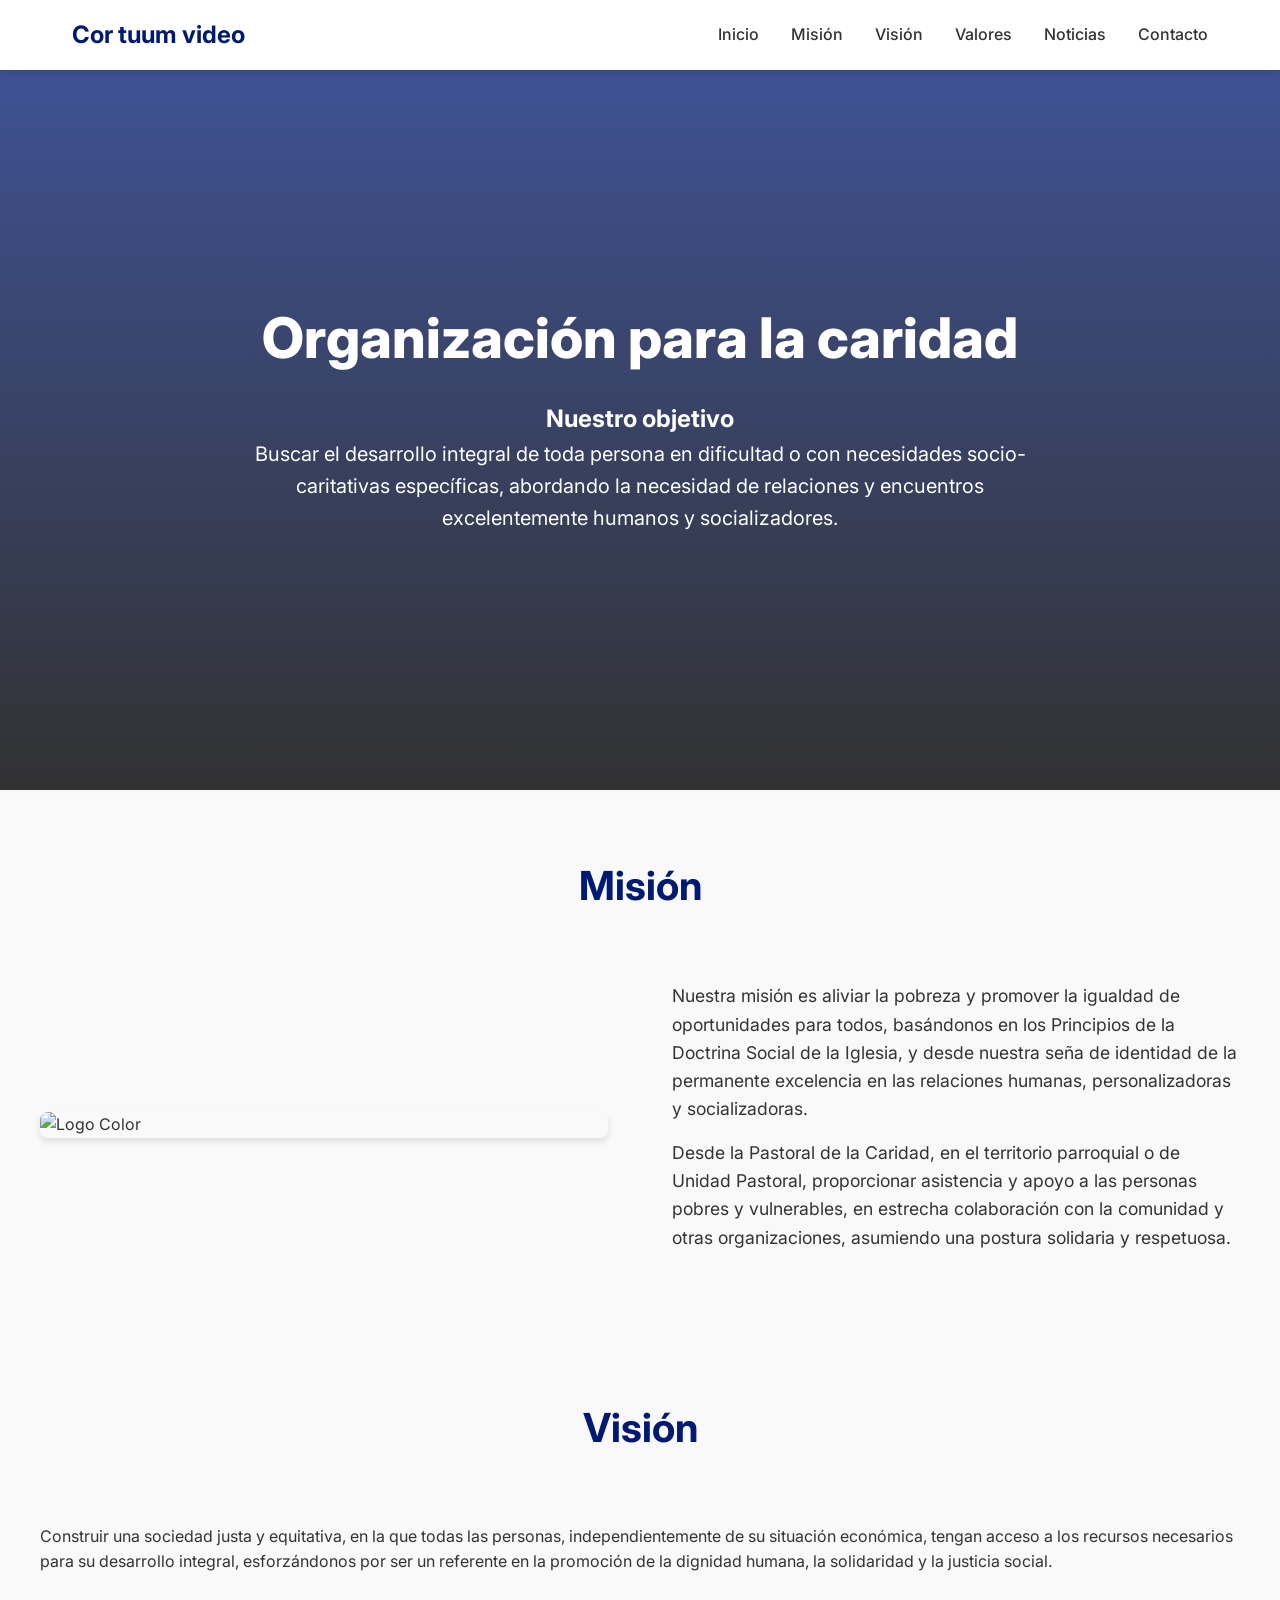
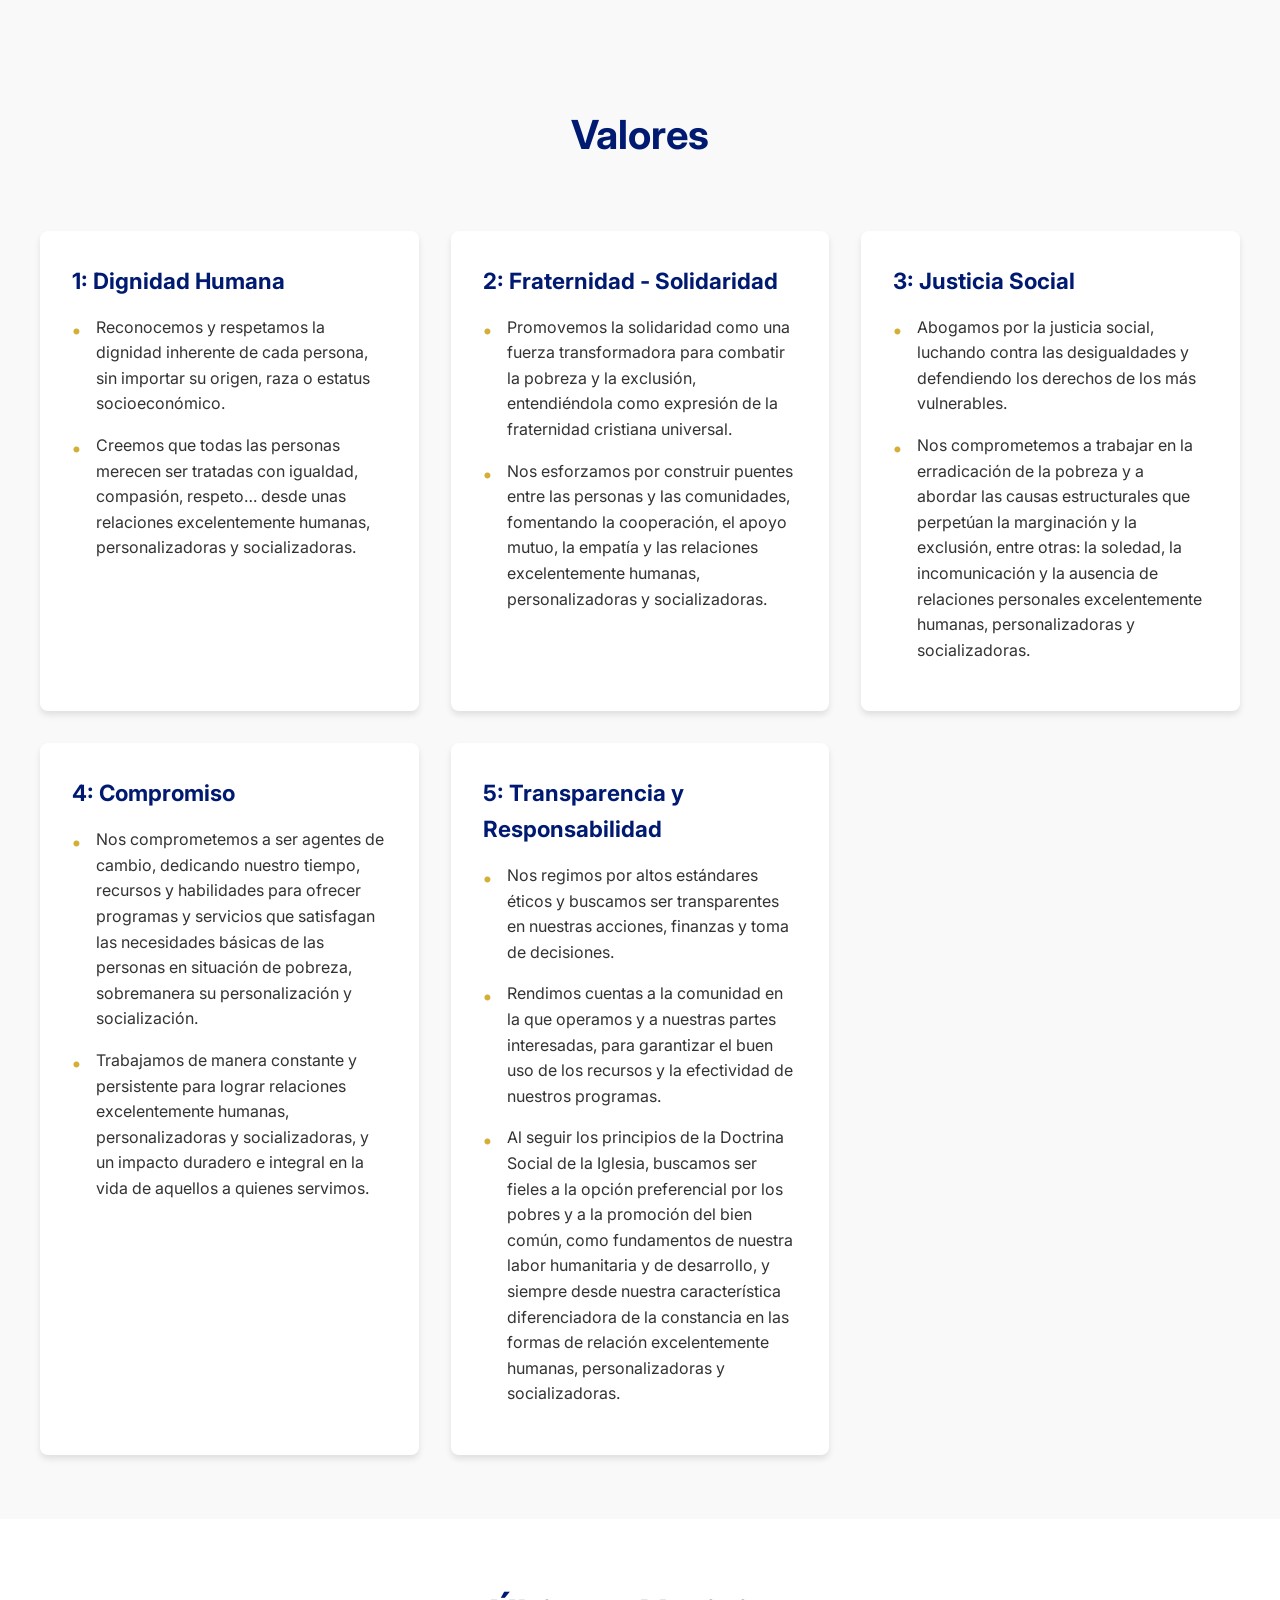
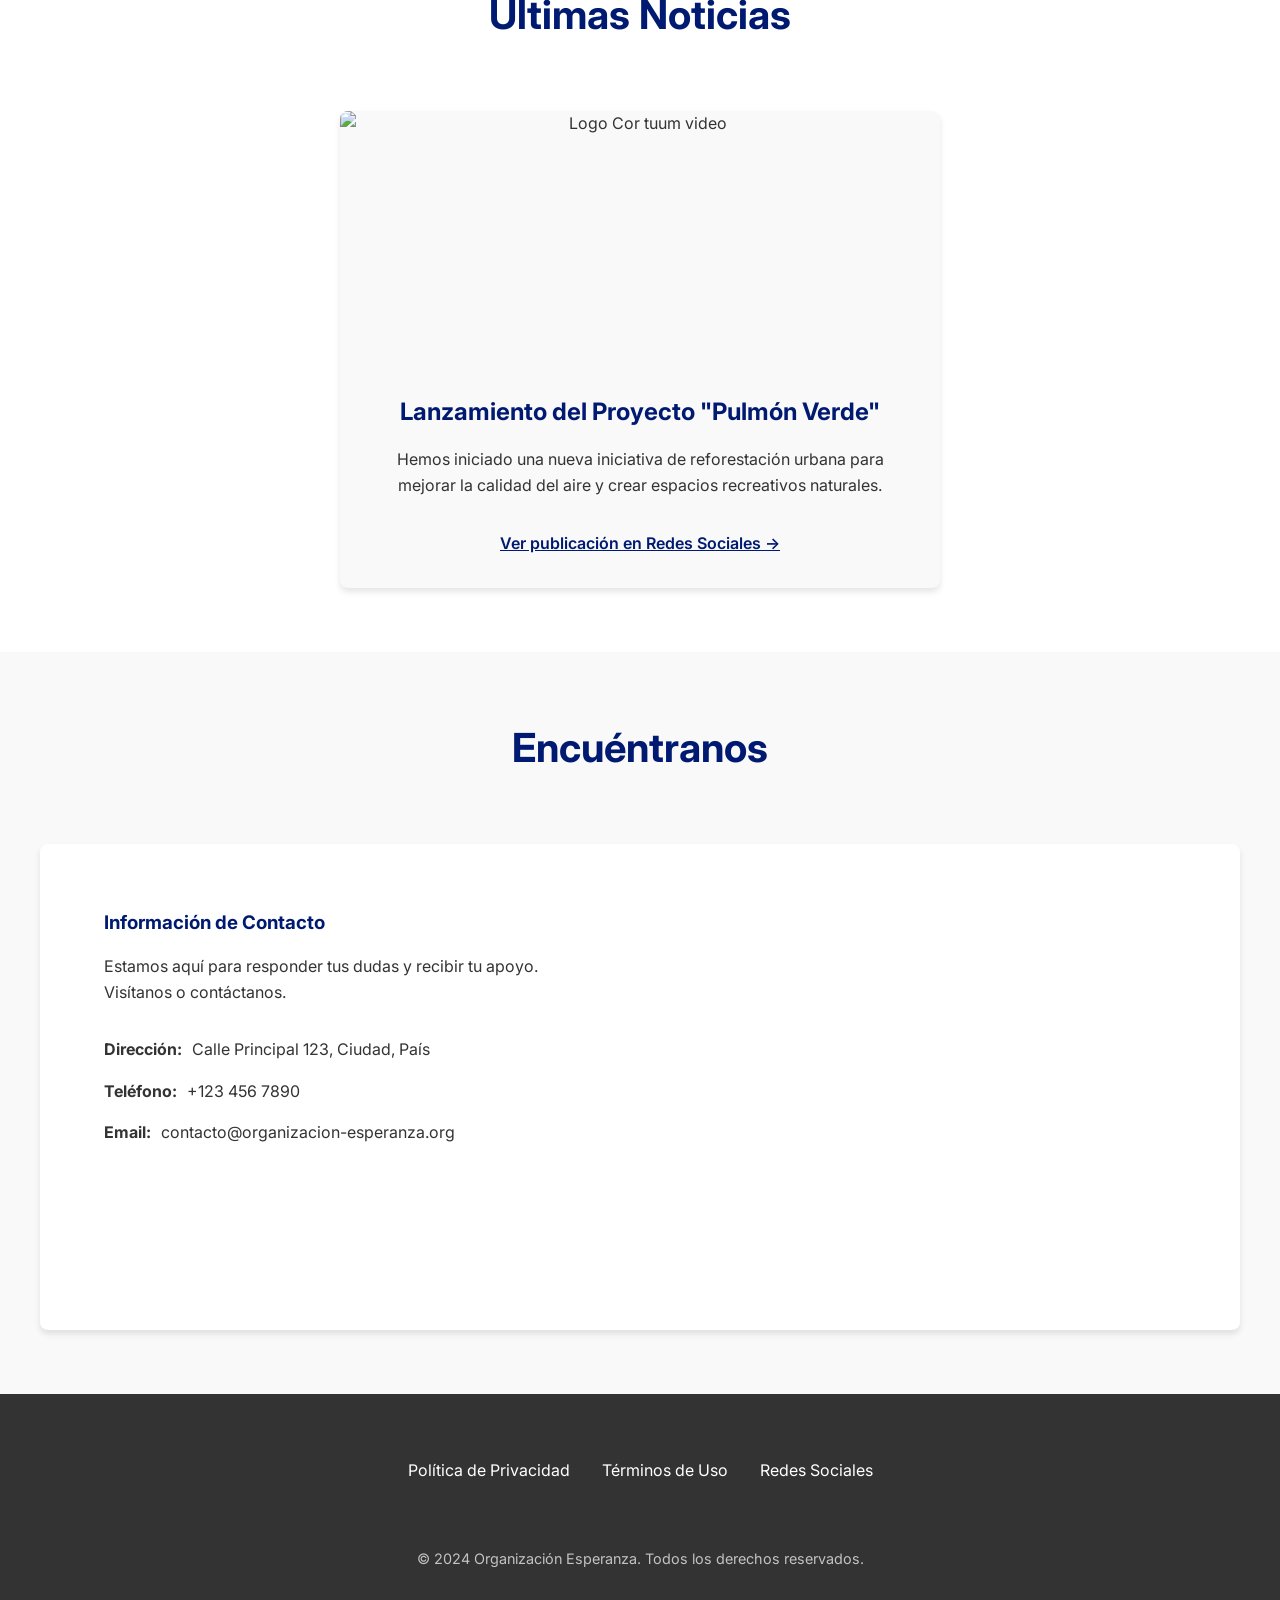
==== index.html @ d8dadf10 "Rename pagina.html to index.html" ====
<!DOCTYPE html>
<html lang="es">

<head>
    <meta charset="UTF-8">
    <meta name="viewport" content="width=device-width, initial-scale=1.0">
    <title>Cor tuum video</title>
    <meta name="description"
        content="Organización dedicada a ayudar a quienes más lo necesitan. Conoce nuestra labor y únete a nosotros.">

    <!-- Google Fonts -->
    <link rel="preconnect" href="https://fonts.googleapis.com">
    <link rel="preconnect" href="https://fonts.gstatic.com" crossorigin>
    <link href="https://fonts.googleapis.com/css2?family=Inter:wght@300;400;500;600;700;800&display=swap"
        rel="stylesheet">

    <!-- CSS -->
    <link rel="stylesheet" href="style.css">
</head>

<body>

    <!-- Header -->
    <header>
        <div class="nav-container">
            <a href="#" class="logo">Cor tuum video</a>
            <ul class="nav-links">
                <li><a href="#inicio">Inicio</a></li>
                <li><a href="#mision">Misión</a></li>
                <li><a href="#vision">Visión</a></li>
                <li><a href="#valores">Valores</a></li>
                <li><a href="#noticias">Noticias</a></li>
                <li><a href="#contacto">Contacto</a></li>
            </ul>
        </div>
    </header>


    <section id="inicio" class="hero">
        <div class="hero-content">
            <h1>Organización para la caridad</h1>
            <h2>Nuestro objetivo</h2>
            <p>Buscar el desarrollo integral de toda persona en dificultad o con necesidades socio-caritativas
                específicas, abordando la necesidad de relaciones y encuentros excelentemente humanos y socializadores.
            </p>
        </div>
    </section>

    <!-- About Section -->
    <section id="mision" class="about">
        <div class="container">
            <h2 class="section-title">Misión</h2>
            <div class="about-grid">
                <div class="about-image">
                    <img src="C:\Users\pable\Documents\Cortuum\imagenes\LogoColor.jpg" alt="Logo Color">
                </div>
                <div class="about-text">
                    <p>Nuestra misión es aliviar la pobreza y promover la igualdad de oportunidades para todos,
                        basándonos en los Principios de la Doctrina Social de la Iglesia, y desde nuestra seña de
                        identidad de la
                        permanente excelencia en las relaciones humanas, personalizadoras y socializadoras.
                    </p>
                    <p>Desde la Pastoral de la Caridad, en el territorio parroquial o de Unidad Pastoral, proporcionar
                        asistencia y apoyo
                        a las personas pobres y vulnerables, en estrecha colaboración con la comunidad y otras
                        organizaciones, asumiendo una postura solidaria y respetuosa.
                    </p>
                </div>
            </div>
        </div>
    </section>

    <!-- Impact Section -->
    <section id="vision">
        <div class="container">
            <h2 class="section-title">Visión</h2>
            <p>Construir una sociedad justa y equitativa, en la que todas las personas, independientemente de su
                situación económica,
                tengan acceso a los recursos necesarios para su desarrollo integral, esforzándonos por ser un referente
                en la promoción de la dignidad
                humana, la solidaridad y la justicia social.
            </p>
        </div>
    </section>

    <!-- Valores Section -->
    <section id="valores" class="valores">
        <div class="container">
            <h2 class="section-title">Valores</h2>
            <div class="valores-grid">
                <div class="valor-card">
                    <div class="valor-header">
                        <h3>1: Dignidad Humana</h3>
                    </div>
                    <ul class="valor-list">
                        <li>Reconocemos y respetamos la dignidad inherente de cada persona, sin importar su origen, raza
                            o estatus socioeconómico.</li>
                        <li>Creemos que todas las personas merecen ser tratadas con igualdad, compasión, respeto… desde
                            unas relaciones excelentemente humanas, personalizadoras y socializadoras.</li>
                    </ul>
                </div>
                <div class="valor-card">
                    <div class="valor-header">
                        <h3>2: Fraternidad - Solidaridad</h3>
                    </div>
                    <ul class="valor-list">
                        <li>Promovemos la solidaridad como una fuerza transformadora para combatir la pobreza y la
                            exclusión, entendiéndola como expresión de la fraternidad cristiana universal.</li>
                        <li>Nos esforzamos por construir puentes entre las personas y las comunidades, fomentando la
                            cooperación, el apoyo mutuo, la empatía y las relaciones excelentemente humanas,
                            personalizadoras y socializadoras.</li>
                    </ul>
                </div>
                <div class="valor-card">
                    <div class="valor-header">
                        <h3>3: Justicia Social</h3>
                    </div>
                    <ul class="valor-list">
                        <li>Abogamos por la justicia social, luchando contra las desigualdades y defendiendo los
                            derechos de los más vulnerables.</li>
                        <li>Nos comprometemos a trabajar en la erradicación de la pobreza y a abordar las causas
                            estructurales que perpetúan la marginación y la exclusión, entre otras: la soledad, la
                            incomunicación y la ausencia de relaciones personales excelentemente humanas,
                            personalizadoras y socializadoras.</li>
                    </ul>
                </div>
                <div class="valor-card">
                    <div class="valor-header">
                        <h3>4: Compromiso</h3>
                    </div>
                    <ul class="valor-list">
                        <li>Nos comprometemos a ser agentes de cambio, dedicando nuestro tiempo, recursos y habilidades
                            para ofrecer programas y servicios que satisfagan las necesidades básicas de las personas en
                            situación de pobreza, sobremanera su personalización y socialización.</li>
                        <li>Trabajamos de manera constante y persistente para lograr relaciones excelentemente humanas,
                            personalizadoras y socializadoras, y un impacto duradero e integral en la vida de aquellos a
                            quienes servimos.</li>
                    </ul>
                </div>
                <div class="valor-card">
                    <div class="valor-header">
                        <h3>5: Transparencia y Responsabilidad</h3>
                    </div>
                    <ul class="valor-list">
                        <li>Nos regimos por altos estándares éticos y buscamos ser transparentes en nuestras acciones,
                            finanzas y toma de decisiones.</li>
                        <li>Rendimos cuentas a la comunidad en la que operamos y a nuestras partes interesadas, para
                            garantizar el buen uso de los recursos y la efectividad de nuestros programas.</li>
                        <li>Al seguir los principios de la Doctrina Social de la Iglesia, buscamos ser fieles a la
                            opción preferencial por los pobres y a la promoción del bien común, como fundamentos de
                            nuestra labor humanitaria y de desarrollo, y siempre desde nuestra característica
                            diferenciadora de la constancia en las formas de relación excelentemente humanas,
                            personalizadoras y socializadoras.</li>
                    </ul>
                </div>
            </div>
        </div>
    </section>
    <section id="noticias" class="news">
        <div class="container">
            <h2 class="section-title">Últimas Noticias</h2>
            <div class="news-grid">
                <div class="news-card">
                    <div class="news-image">
                        <img src="C:\Users\pable\Documents\Cortuum\imagenes\LogoColor.jpg" alt="Logo Cor tuum video">
                    </div>
                    <div class="news-content">
                        <h3>Lanzamiento del Proyecto "Pulmón Verde"</h3>
                        <p>Hemos iniciado una nueva iniciativa de reforestación urbana para mejorar la calidad del aire
                            y
                            crear espacios recreativos naturales.</p>
                        <a href="https://twitter.com/organiazcion_esperanza" target="_blank" class="news-link">Ver
                            publicación en Redes Sociales &rarr;</a>
                    </div>
                </div>
            </div>
        </div>
    </section>

    <!-- Contact & Map Section -->
    <section id="contacto" class="contact">
        <div class="container">
            <h2 class="section-title">Encuéntranos</h2>
            <div class="contact-container">
                <div class="contact-info">
                    <h3>Información de Contacto</h3>
                    <p>Estamos aquí para responder tus dudas y recibir tu apoyo. Visítanos o contáctanos.</p>

                    <ul class="contact-details">
                        <li>
                            <strong>Dirección:</strong> Calle Principal 123, Ciudad, País
                        </li>
                        <li>
                            <strong>Teléfono:</strong> +123 456 7890
                        </li>
                        <li>
                            <strong>Email:</strong> contacto@organizacion-esperanza.org
                        </li>
                    </ul>
                </div>
                <div class="map-container">
                    <!-- Google Maps Placeholder -->
                    <iframe
                        src="https://www.google.com/maps/embed?pb=!1m18!1m12!1m3!1d3037.640578631!2d-3.703790284764!3d40.416775379365!2m3!1f0!2f0!3f0!3m2!1i1024!2i768!4f13.1!3m3!1m2!1s0xd422997800a3c81%3A0xc436feb16148b4f4!2sPuerta%20del%20Sol%2C%20Madrid!5e0!3m2!1ses!2ses!4v1620000000000!5m2!1ses!2ses"
                        allowfullscreen="" loading="lazy">
                    </iframe>
                </div>
            </div>
        </div>
    </section>

    <!-- Footer -->
    <footer>
        <div class="footer-content">
            <div class="footer-links">
                <a href="#">Política de Privacidad</a>
                <a href="#">Términos de Uso</a>
                <a href="#">Redes Sociales</a>
            </div>
            <p class="copyright">&copy; 2024 Organización Esperanza. Todos los derechos reservados.</p>
        </div>
    </footer>

</body>

</html>
---- style.css ----
:root {
  --primary-color: #001A72;
  /* Pantone 2747C - Deep Blue */
  --secondary-color: #A0D2EB;
  /* Ice Blue - Calm, approachability */
  --accent-color: #D4AF37;
  /* Metallic Gold - Premium, Action */
  --text-dark: #333333;
  --text-light: #ffffff;
  --bg-light: #f9f9f9;
  --bg-white: #ffffff;
  --font-family: 'Inter', sans-serif;
  --max-width: 1200px;
  --spacing-sm: 1rem;
  --spacing-md: 2rem;
  --spacing-lg: 4rem;
  --box-shadow: 0 4px 6px rgba(0, 0, 0, 0.1);
  --border-radius: 8px;
}

* {
  margin: 0;
  padding: 0;
  box-sizing: border-box;
}

body {
  font-family: var(--font-family);
  color: var(--text-dark);
  line-height: 1.6;
  background-color: var(--bg-light);
}

a {
  text-decoration: none;
  color: inherit;
  transition: opacity 0.3s;
}

a:hover {
  opacity: 0.8;
}

img {
  max-width: 100%;
  display: block;
}

/* Header */
header {
  background-color: var(--bg-white);
  box-shadow: var(--box-shadow);
  position: sticky;
  top: 0;
  z-index: 1000;
}

.nav-container {
  max-width: var(--max-width);
  margin: 0 auto;
  padding: var(--spacing-sm) var(--spacing-md);
  display: flex;
  justify-content: space-between;
  align-items: center;
}

.logo {
  font-size: 1.5rem;
  font-weight: 700;
  color: var(--primary-color);
}

.nav-links {
  display: flex;
  gap: var(--spacing-md);
  list-style: none;
}

.nav-links a {
  font-weight: 500;
  color: var(--text-dark);
}

.nav-links a.cta-button {
  background-color: var(--primary-color);
  color: var(--text-light);
  padding: 0.5rem 1.5rem;
  border-radius: var(--border-radius);
}

/* Hero Section */
.hero {
  background: linear-gradient(rgba(0, 26, 114, 0.75), rgba(0, 0, 0, 0.8)), url('https://espanafascinante.com/wp-content/uploads/panoramica-pravia-2-1.jpg');
  background-size: cover;
  background-position: center;
  height: 80vh;
  display: flex;
  align-items: center;
  justify-content: center;
  text-align: center;
  color: var(--text-light);
  padding: var(--spacing-md);
}

.hero-content h1 {
  font-size: 3.5rem;
  margin-bottom: var(--spacing-sm);
  font-weight: 800;
}

.hero-content p {
  font-size: 1.25rem;
  margin-bottom: var(--spacing-md);
  max-width: 800px;
  margin-left: auto;
  margin-right: auto;
}

.primary-btn {
  display: inline-block;
  background-color: var(--secondary-color);
  color: var(--text-light);
  padding: 1rem 2rem;
  border-radius: var(--border-radius);
  font-size: 1.125rem;
  font-weight: 600;
  text-transform: uppercase;
  letter-spacing: 0.5px;
}

/* Sections General */
section {
  padding: var(--spacing-lg) var(--spacing-md);
}

.container {
  max-width: var(--max-width);
  margin: 0 auto;
}

.section-title {
  text-align: center;
  margin-bottom: var(--spacing-lg);
  font-size: 2.5rem;
  color: var(--primary-color);
}

/* About Section */
.about-grid {
  display: grid;
  grid-template-columns: 1fr 1fr;
  gap: var(--spacing-lg);
  align-items: center;
}

.about-text p {
  margin-bottom: var(--spacing-sm);
  font-size: 1.1rem;
}

.about-image {
  border-radius: var(--border-radius);
  overflow: hidden;
  box-shadow: var(--box-shadow);
}

/* Features/Impact Section (Optional but good for content) */
.impact-grid {
  display: grid;
  grid-template-columns: repeat(auto-fit, minmax(250px, 1fr));
  gap: var(--spacing-md);
  margin-top: var(--spacing-lg);
}

.valor-list li::before {
  content: "•";
  color: var(--accent-color);
  font-weight: bold;
  position: absolute;
  left: 0;
  font-size: 1.2rem;
}

/* Valores Section */
.valores {
  background-color: var(--bg-light);
}

.valores-grid {
  display: grid;
  grid-template-columns: repeat(auto-fit, minmax(300px, 1fr));
  gap: var(--spacing-md);
}

.valor-card {
  background: var(--bg-white);
  padding: var(--spacing-md);
  border-radius: var(--border-radius);
  box-shadow: var(--box-shadow);
  transition: transform 0.3s, box-shadow 0.3s;
  display: flex;
  flex-direction: column;
}

.valor-card:hover {
  transform: translateY(-5px);
  box-shadow: 0 8px 15px rgba(0, 0, 0, 0.15);
}

.valor-header {
  display: flex;
  align-items: center;
  gap: var(--spacing-sm);
  margin-bottom: var(--spacing-sm);
}

.valor-number {
  background-color: var(--primary-color);
  color: var(--text-light);
  width: 40px;
  height: 40px;
  border-radius: 50%;
  display: flex;
  align-items: center;
  justify-content: center;
  font-weight: 700;
  font-size: 1.2rem;
  flex-shrink: 0;
}

.valor-card h3 {
  color: var(--primary-color);
  font-size: 1.4rem;
  margin: 0;
}

.valor-list {
  list-style: none;
  padding: 0;
  margin: 0;
}

.valor-list li {
  margin-bottom: var(--spacing-sm);
  padding-left: 1.5rem;
  position: relative;
  font-size: 1rem;
  color: var(--text-dark);
}

/* News Section */
.news {
  background-color: var(--bg-white);
}

.news-grid {
  display: flex;
  justify-content: center;
}

.news-card {
  background: var(--bg-light);
  border-radius: var(--border-radius);
  overflow: hidden;
  box-shadow: var(--box-shadow);
  max-width: 600px;
  width: 100%;
  display: flex;
  flex-direction: column;
  text-align: center;
}

.news-image img {
  width: 100%;
  height: 250px;
  object-fit: cover;
}

.news-content {
  padding: var(--spacing-md);
}

.news-content h3 {
  margin-bottom: var(--spacing-sm);
  color: var(--primary-color);
  font-size: 1.5rem;
}

.news-content p {
  margin-bottom: var(--spacing-md);
  color: var(--text-dark);
}

.news-link {
  display: inline-block;
  color: var(--primary-color);
  font-weight: 600;
  text-decoration: underline;
}

.news-link:hover {
  color: var(--accent-color);
}

/* Contact & Map Section */
.contact-container {
  display: grid;
  grid-template-columns: 1fr 1fr;
  gap: var(--spacing-lg);
  background: var(--bg-white);
  padding: var(--spacing-lg);
  border-radius: var(--border-radius);
  box-shadow: var(--box-shadow);
}

.contact-info h3 {
  margin-bottom: var(--spacing-sm);
  color: var(--primary-color);
}

.contact-details {
  list-style: none;
  margin-top: var(--spacing-md);
}

.contact-details li {
  margin-bottom: var(--spacing-sm);
  display: flex;
  align-items: center;
  gap: 10px;
}

.map-container iframe {
  width: 100%;
  height: 350px;
  border: 0;
  border-radius: var(--border-radius);
}

/* Footer */
footer {
  background-color: var(--text-dark);
  color: var(--text-light);
  padding: var(--spacing-lg) var(--spacing-md);
  text-align: center;
}

.footer-content {
  max-width: var(--max-width);
  margin: 0 auto;
  display: flex;
  flex-direction: column;
  gap: var(--spacing-md);
}

.footer-links {
  display: flex;
  justify-content: center;
  gap: var(--spacing-md);
}

.copyright {
  margin-top: var(--spacing-md);
  font-size: 0.9rem;
  opacity: 0.7;
}

/* Responsive */
@media (max-width: 768px) {
  .hero-content h1 {
    font-size: 2.5rem;
  }

  .about-grid,
  .contact-container {
    grid-template-columns: 1fr;
  }

  .nav-links {
    display: none;
    /* In a real app we'd add a hamburger menu */
  }
}
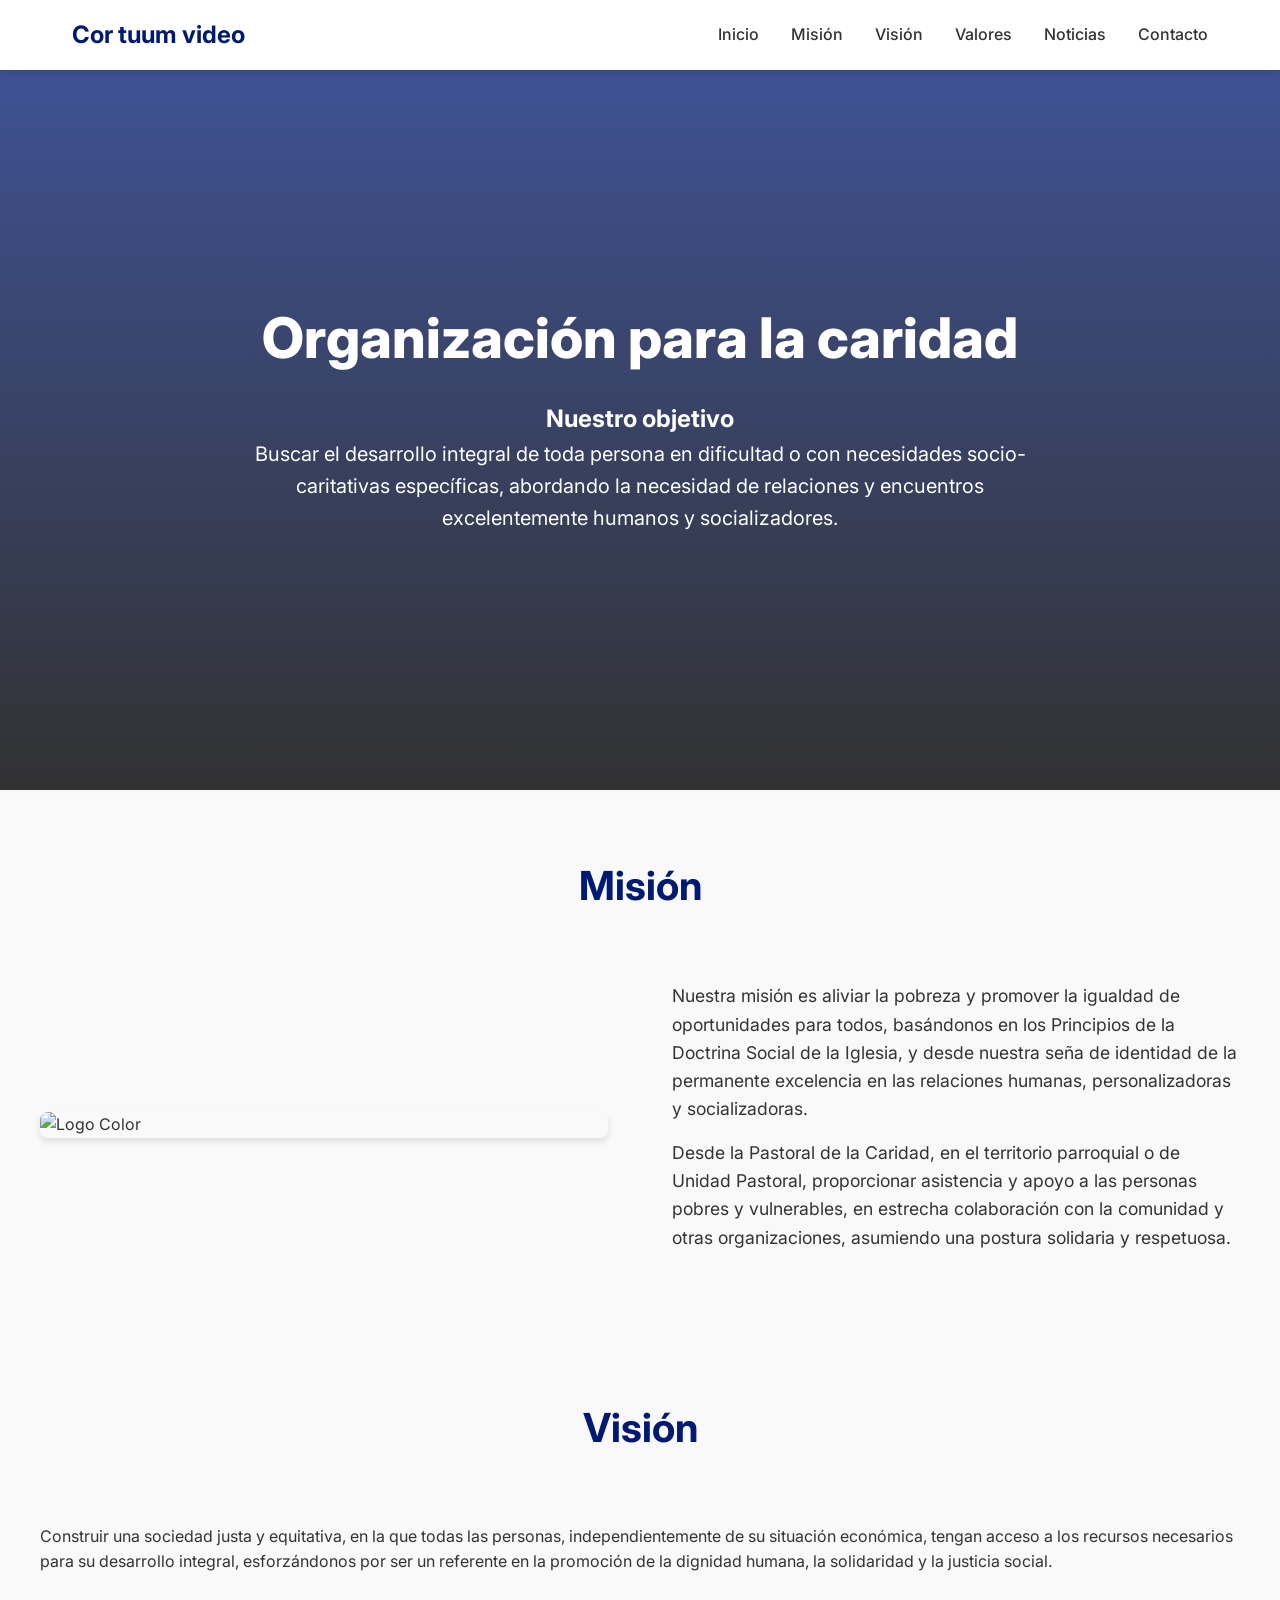
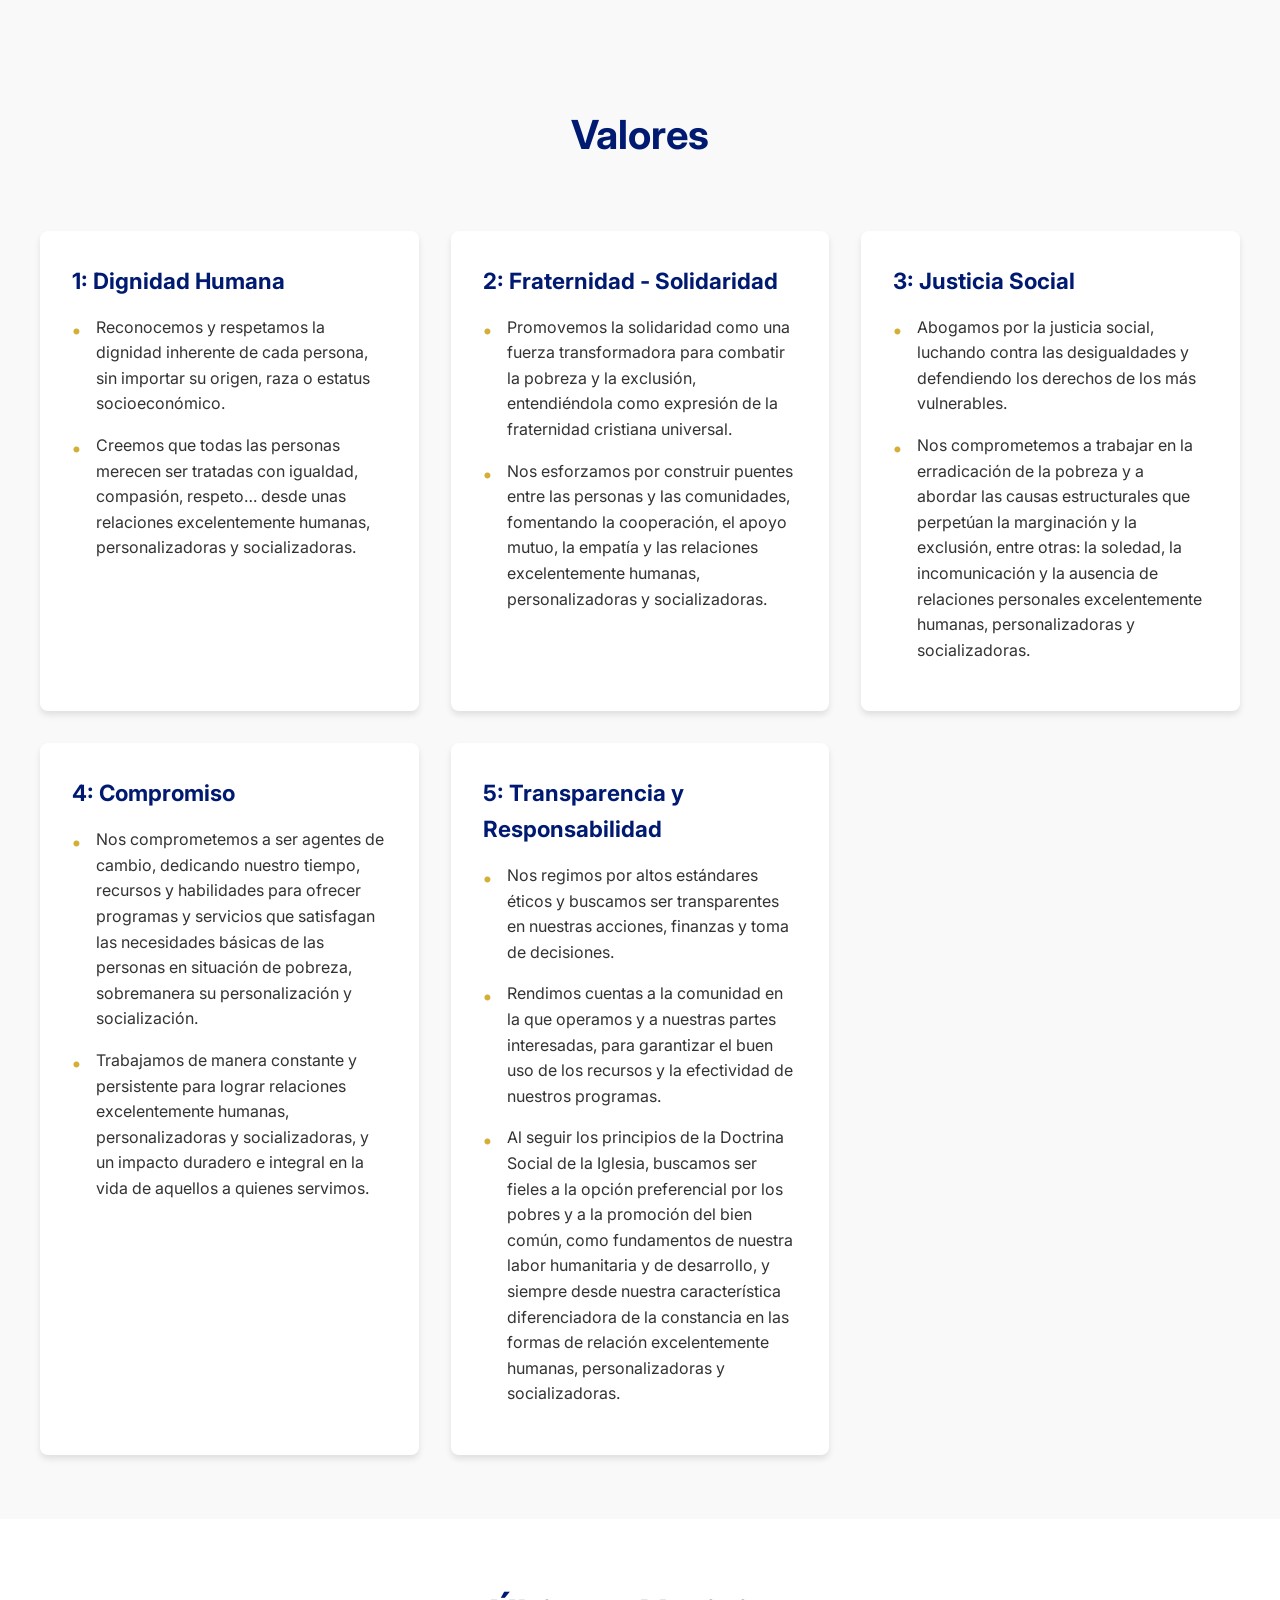
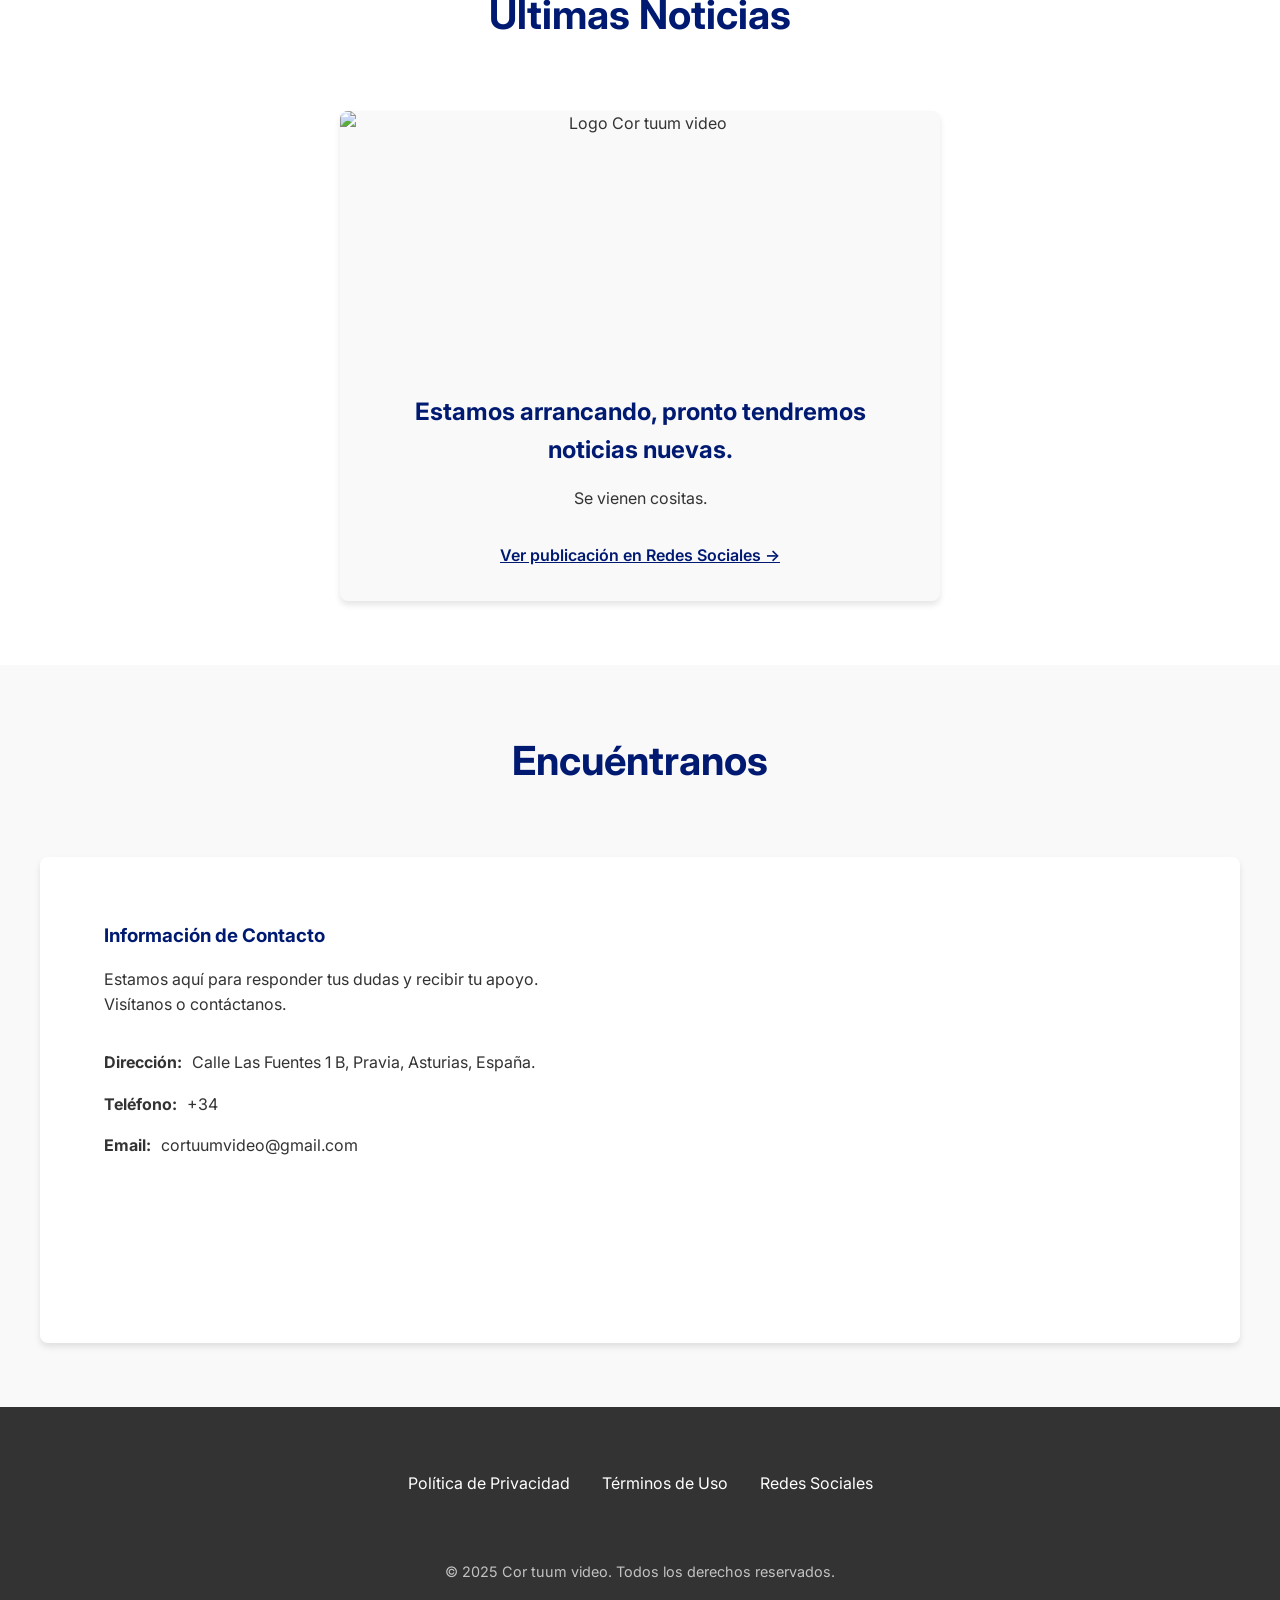
==== commit 86b5464d: "Update index.html" ====
--- a/index.html
+++ b/index.html
@@ -165,10 +165,9 @@
                         <img src="C:\Users\pable\Documents\Cortuum\imagenes\LogoColor.jpg" alt="Logo Cor tuum video">
                     </div>
                     <div class="news-content">
-                        <h3>Lanzamiento del Proyecto "Pulmón Verde"</h3>
-                        <p>Hemos iniciado una nueva iniciativa de reforestación urbana para mejorar la calidad del aire
-                            y
-                            crear espacios recreativos naturales.</p>
+                        <h3>Estamos arrancando, pronto tendremos noticias nuevas.</h3>
+                        <p>Se vienen cositas.
+                            </p>
                         <a href="https://twitter.com/organiazcion_esperanza" target="_blank" class="news-link">Ver
                             publicación en Redes Sociales &rarr;</a>
                     </div>
@@ -188,20 +187,20 @@
 
                     <ul class="contact-details">
                         <li>
-                            <strong>Dirección:</strong> Calle Principal 123, Ciudad, País
+                            <strong>Dirección:</strong> Calle Las Fuentes 1 B, Pravia, Asturias, España.
                         </li>
                         <li>
-                            <strong>Teléfono:</strong> +123 456 7890
+                            <strong>Teléfono:</strong> +34
                         </li>
                         <li>
-                            <strong>Email:</strong> contacto@organizacion-esperanza.org
+                            <strong>Email:</strong> cortuumvideo@gmail.com
                         </li>
                     </ul>
                 </div>
                 <div class="map-container">
                     <!-- Google Maps Placeholder -->
                     <iframe
-                        src="https://www.google.com/maps/embed?pb=!1m18!1m12!1m3!1d3037.640578631!2d-3.703790284764!3d40.416775379365!2m3!1f0!2f0!3f0!3m2!1i1024!2i768!4f13.1!3m3!1m2!1s0xd422997800a3c81%3A0xc436feb16148b4f4!2sPuerta%20del%20Sol%2C%20Madrid!5e0!3m2!1ses!2ses!4v1620000000000!5m2!1ses!2ses"
+                        src="https://maps.app.goo.gl/d6oezdFT8A2bMWEn9?g_st=ac"
                         allowfullscreen="" loading="lazy">
                     </iframe>
                 </div>
@@ -217,7 +216,7 @@
                 <a href="#">Términos de Uso</a>
                 <a href="#">Redes Sociales</a>
             </div>
-            <p class="copyright">&copy; 2024 Organización Esperanza. Todos los derechos reservados.</p>
+            <p class="copyright">&copy; 2025 Cor tuum video. Todos los derechos reservados.</p>
         </div>
     </footer>
 
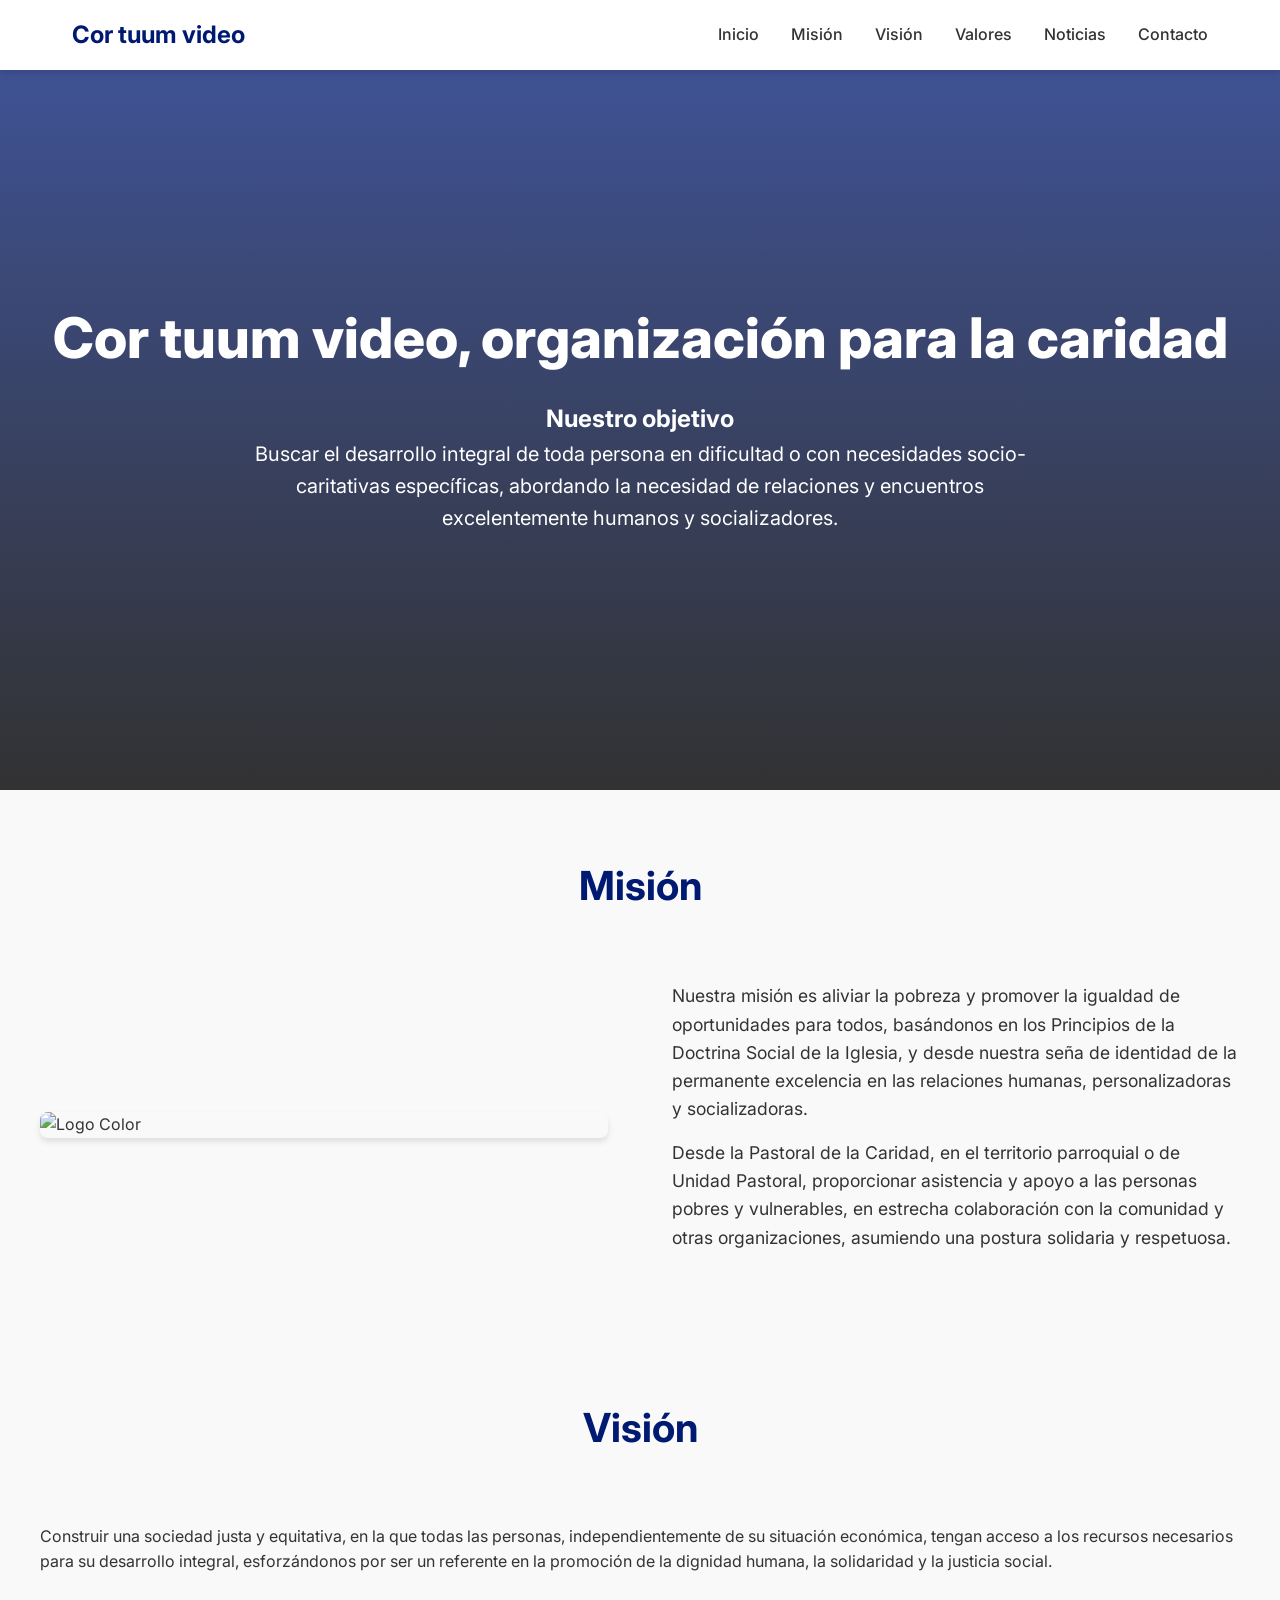
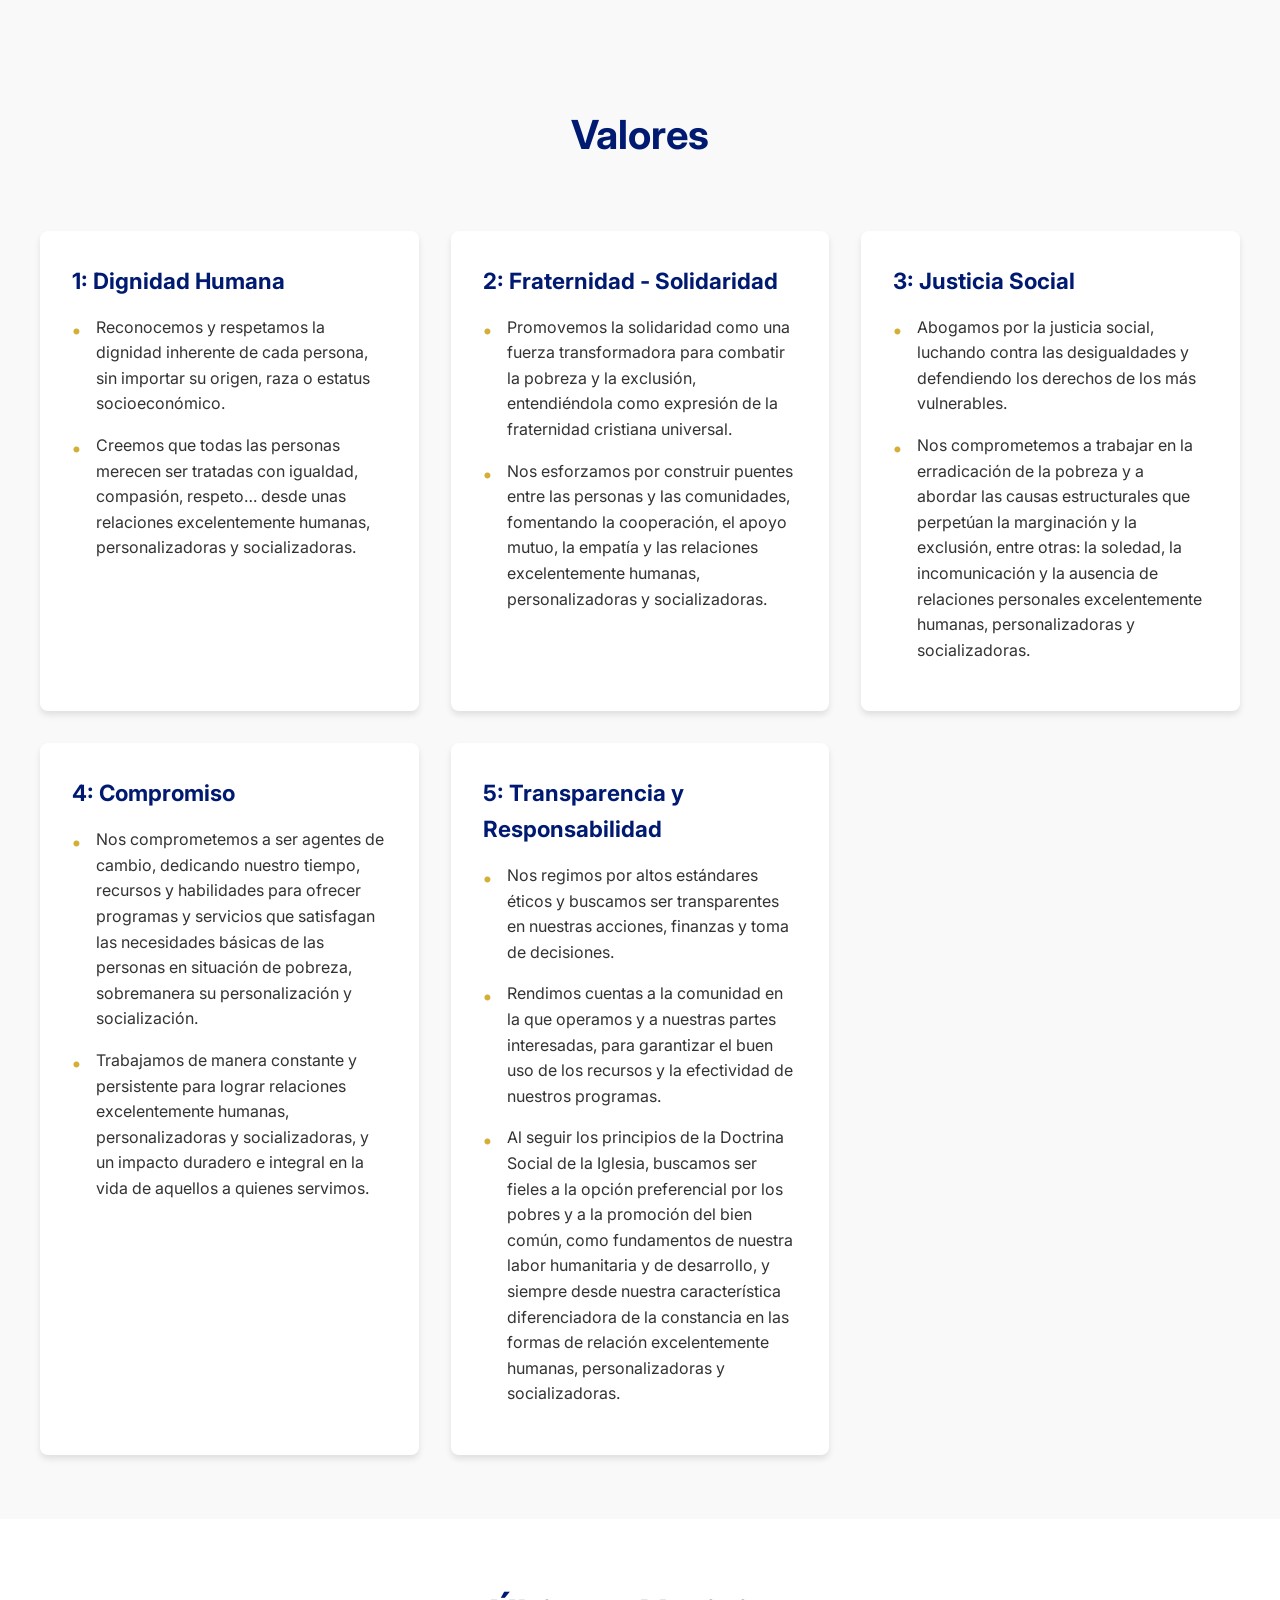
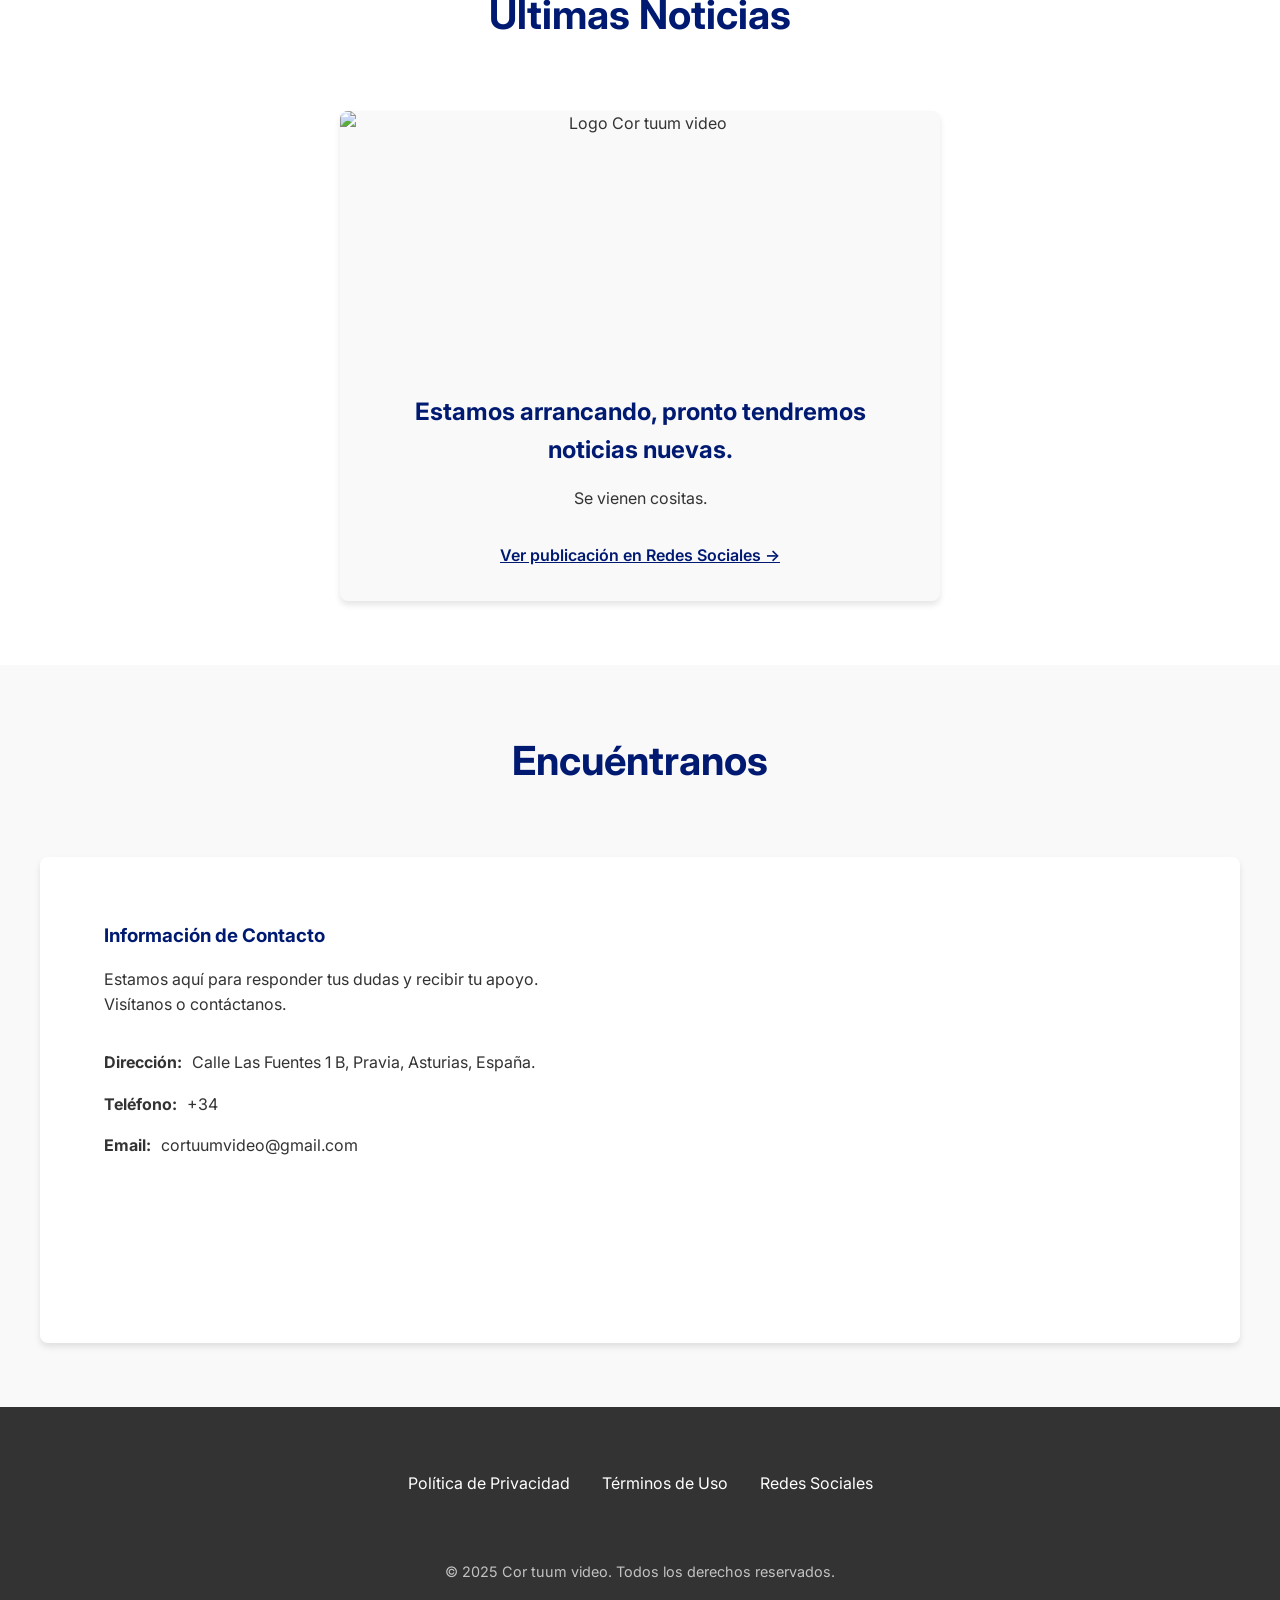
==== commit 3906282a: "Ajustado H1 para seo index.html" ====
--- a/index.html
+++ b/index.html
@@ -38,7 +38,7 @@
 
     <section id="inicio" class="hero">
         <div class="hero-content">
-            <h1>Organización para la caridad</h1>
+            <h1>Cor tuum video, organización para la caridad</h1>
             <h2>Nuestro objetivo</h2>
             <p>Buscar el desarrollo integral de toda persona en dificultad o con necesidades socio-caritativas
                 específicas, abordando la necesidad de relaciones y encuentros excelentemente humanos y socializadores.
@@ -200,7 +200,7 @@
                 <div class="map-container">
                     <!-- Google Maps Placeholder -->
                     <iframe
-                        src="https://maps.app.goo.gl/d6oezdFT8A2bMWEn9?g_st=ac"
+                        src="https://www.google.com/maps/embed?pb=!1m18!1m12!1m3!1d2894.6115939223783!2d-6.1135451!3d43.4895692!2m3!1f0!2f0!3f0!3m2!1i1024!2i768!4f13.1!3m3!1m2!1s0xd35a32151234165%3A0x9e6b7d97b82b6d55!2sC.%20las%20Fuentes%2C%201%2C%2033120%20Pravia%2C%20Asturias!5e0!3m2!1ses!2ses!4v1717424000000!5m2!1ses!2ses"
                         allowfullscreen="" loading="lazy">
                     </iframe>
                 </div>
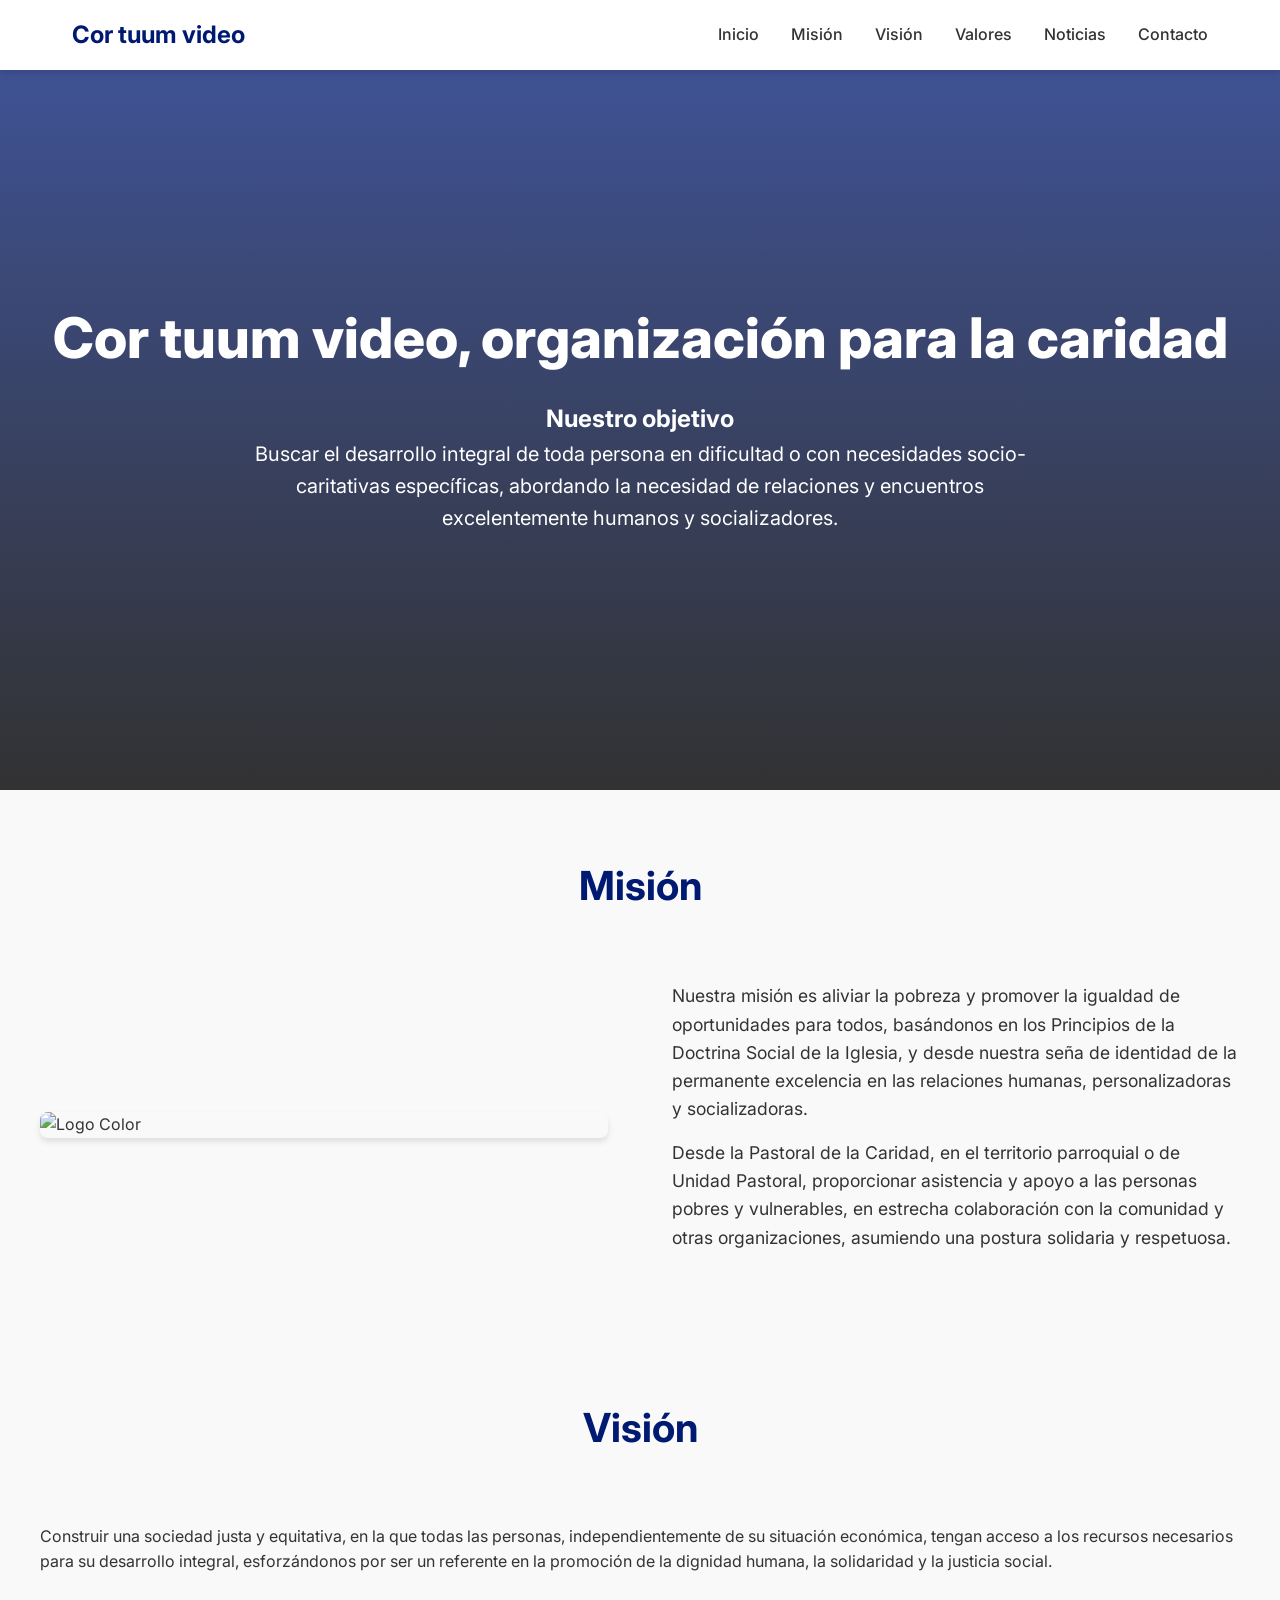
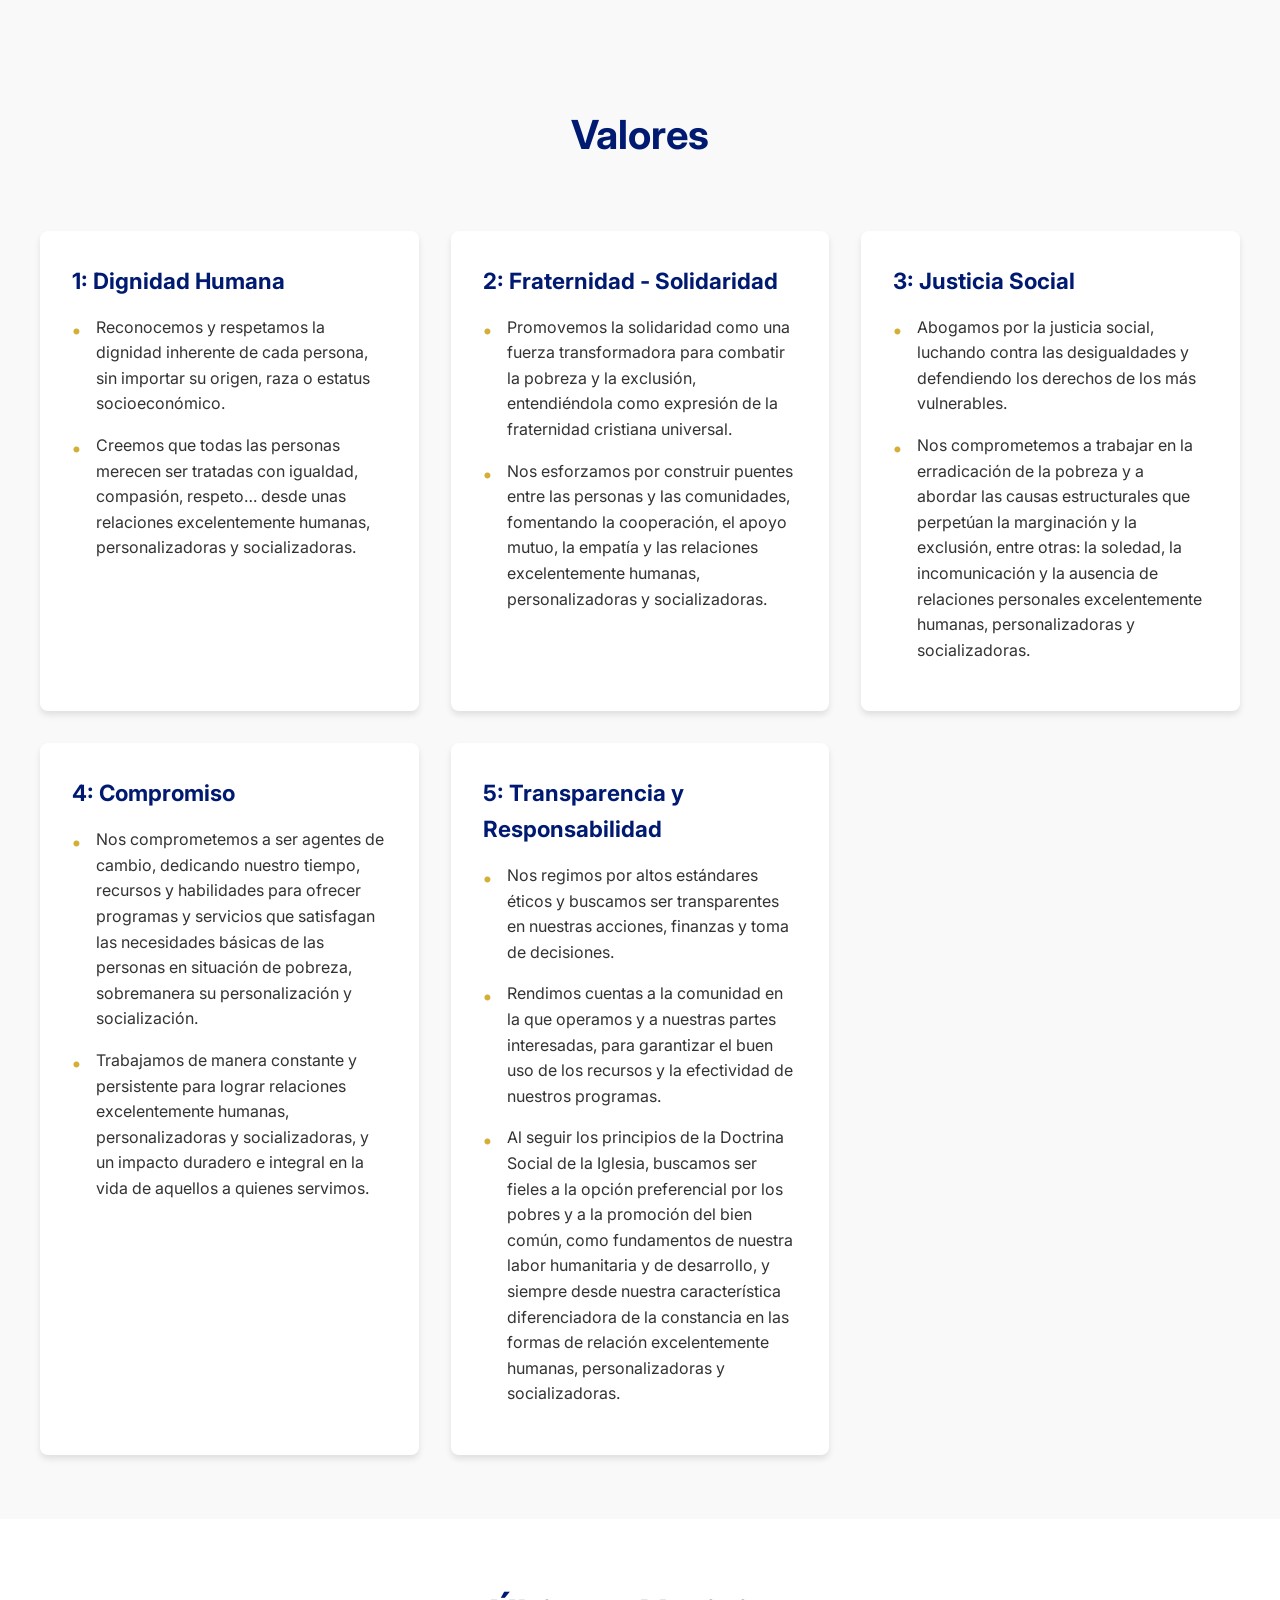
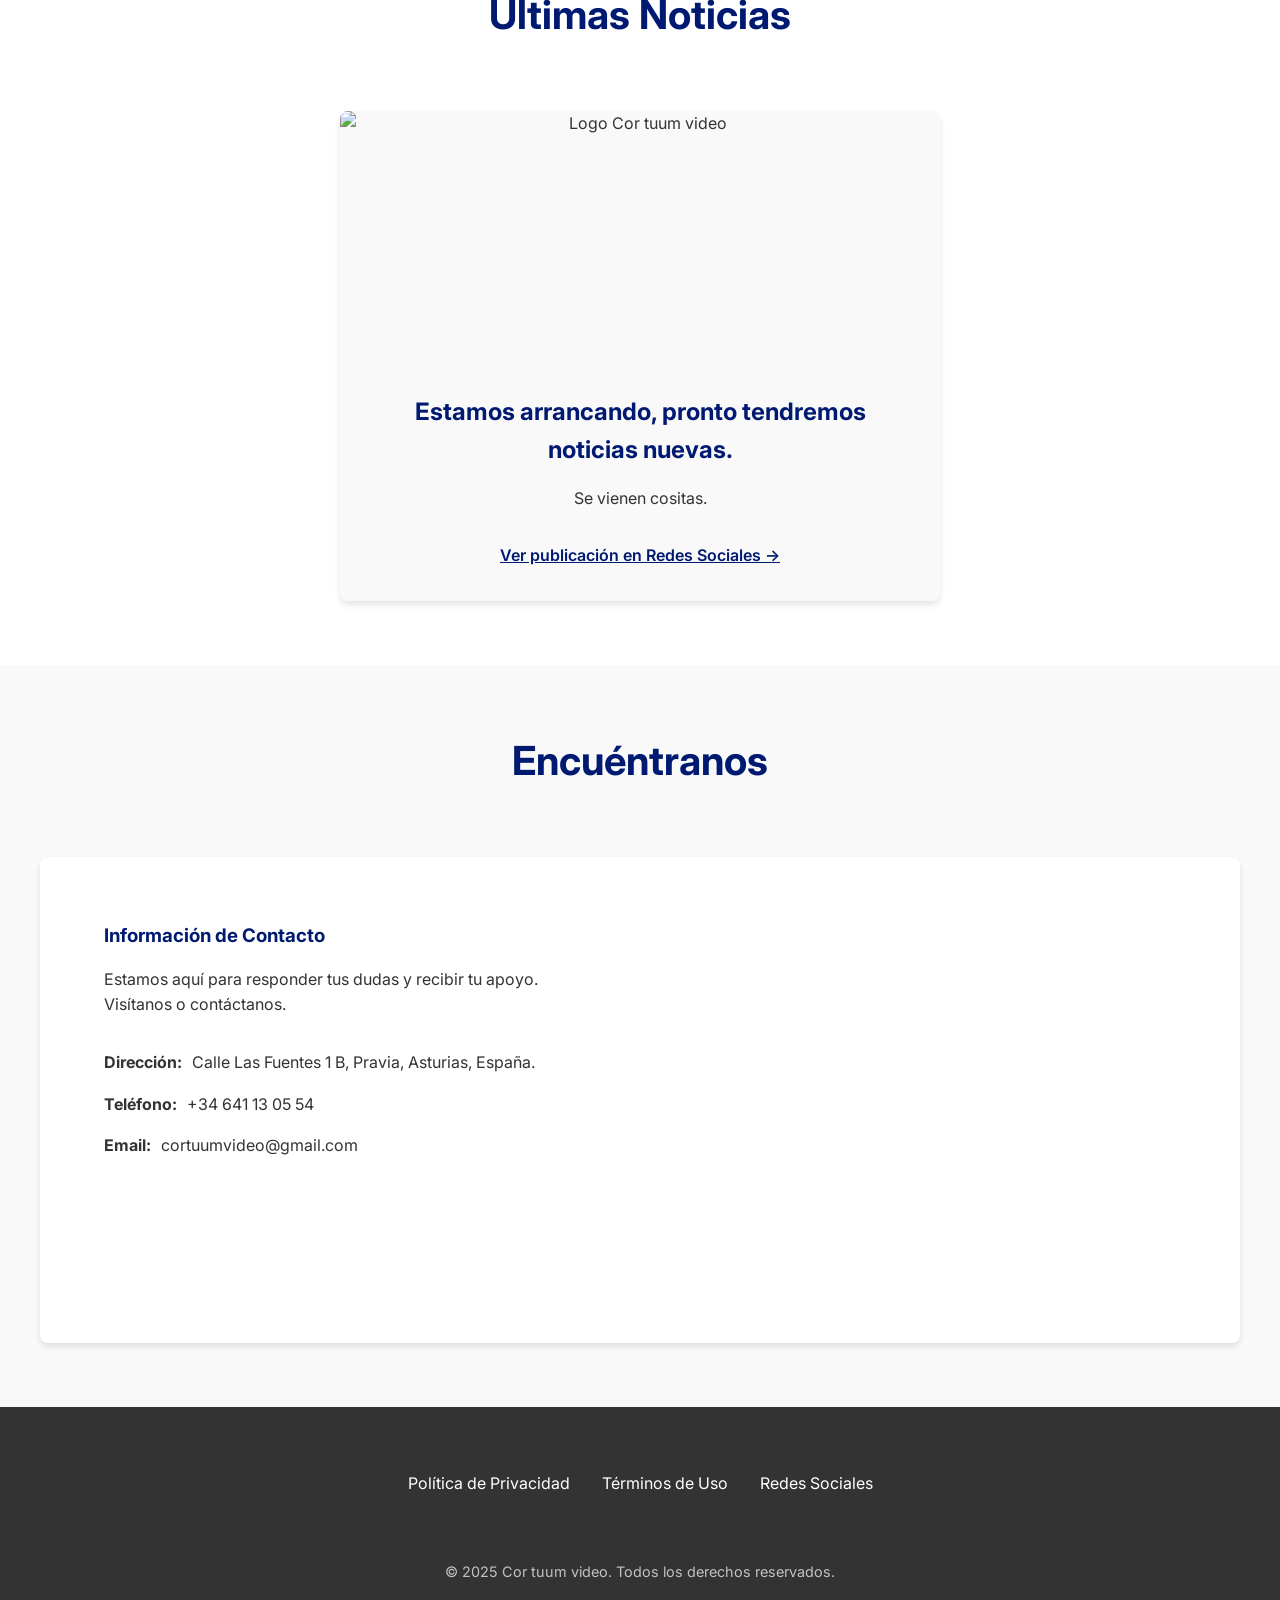
==== commit 1bda2f73: "Update tlf index.html" ====
--- a/index.html
+++ b/index.html
@@ -190,7 +190,7 @@
                             <strong>Dirección:</strong> Calle Las Fuentes 1 B, Pravia, Asturias, España.
                         </li>
                         <li>
-                            <strong>Teléfono:</strong> +34
+                            <strong>Teléfono:</strong> +34 641 13 05 54
                         </li>
                         <li>
                             <strong>Email:</strong> cortuumvideo@gmail.com
